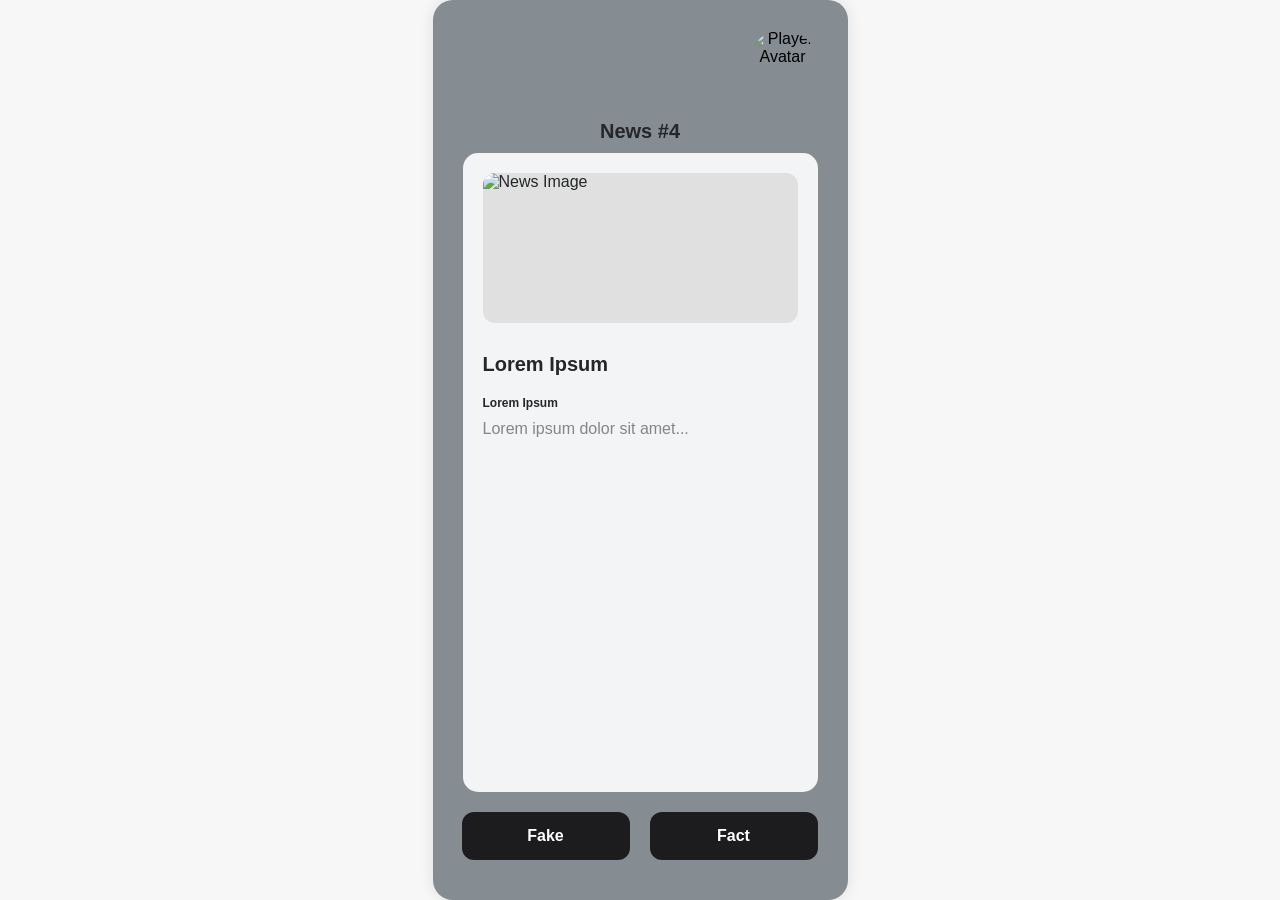
==== news.html @ e830c0e5 "Add files via upload" ====
<!DOCTYPE html>
<html lang="en">
<head>
    <meta charset="UTF-8">
    <meta name="viewport" content="width=device-width, initial-scale=1.0">
    <title>Fake or Fact - Quiz</title>
    <link rel="stylesheet" href="style/news.css">
</head>
<body>
    <div class="container">
        <!-- Аватар у правому верхньому куті -->
        <header class="quiz-header">
            <img id="player-avatar" src="" alt="Player Avatar" class="avatar">
        </header>

        <!-- Лічильник новини по центру -->
        <div class="news-counter">
            <span id="question-counter">News #4</span>
        </div>

        <!-- Контент новини -->
        <main class="news-content">
            <img id="news-image" src="" alt="News Image" class="news-image">
            <h2 id="news-title">Lorem Ipsum</h2>
            <h4 id="news-date">Lorem Ipsum</h2>
            <p id="news-text">Lorem ipsum dolor sit amet...</p>
        </main>

        <!-- Кнопки вибору -->
        <div class="buttons">
            <button id="fake-btn" class="btn fake-btn">Fake</button>
            <button id="fact-btn" class="btn fact-btn">Fact</button>
        </div>
    </div>

    <script src="js/news.js"></script>
</body>

</html>
---- style/news.css ----
* {
  margin: 0;
  padding: 0;
  box-sizing: border-box;
}

body, html {
  height: 100%;
  display: flex;
  justify-content: center;
  align-items: center;
  background-color: #f7f7f7;
  font-family: -apple-system, BlinkMacSystemFont, "Segoe UI", Roboto, sans-serif;
}

.container {
  width: 415px;
  height: 100%;
  background-color: #858d93;
  border-radius: 20px;
  padding: 40px 30px;
  text-align: center;
  box-shadow: 0 0 15px rgba(0, 0, 0, 0.1);
  display: flex;
  flex-direction: column;
  justify-content: center;
}


.quiz-header {
    display: flex;
    justify-content: flex-end;
    align-items: center;
}

.avatar {
    width: 70px;
    height: 70px;
    margin-top: -10px;
    border-radius: 50%;
}


.news-counter {
    text-align: center;
    margin: 20px 0 10px;
    color: #242729;
}

#question-counter {
    font-size: 20px;
    font-weight: bold;
    color: #242729;
}


.news-content {
    background-color: #f2f4f5;
    border-radius: 15px;
    padding: 20px;
    flex-grow: 1;
    display: flex;
    flex-direction: column;
    align-items: flex-start; 
    text-align: left;
    color: #242729;
}


.news-image {
    width: 100%;
    height: 150px;
    background-color: #e0e0e0;
    border-radius: 12px;
    object-fit: cover;
    margin-bottom: 20px;
}


#news-title {
    font-size: 20px;
    font-weight: 700;
    margin: 10px 0;
    color: #242729;
    text-align: left;
}
#news-date {
    font-size: 12px;
    margin: 10px 0;
    color: #242729;
    text-align: left;
}


#news-text {
    font-size: 16px;
    color: #858585;
    text-align: left;
}


.buttons {
    display: flex;
    justify-content: space-evenly;
    margin-top: 20px;
    margin-left: -11px;
    width: 376px;
}

.btn {
    flex: 1;
    margin: 0 10px;
    padding: 15px 0;
    font-size: 16px;
    font-weight: bold;
    border: none;
    border-radius: 12px;
    cursor: pointer;
    background-color: #242729;
    color: white;
    transition: background-color 0.3s ease;
}

.btn:hover {
    background-color: #333;
}

.fake-btn {
    background-color: #1c1c1e;
}

.fact-btn {
    background-color: #1c1c1e;
}
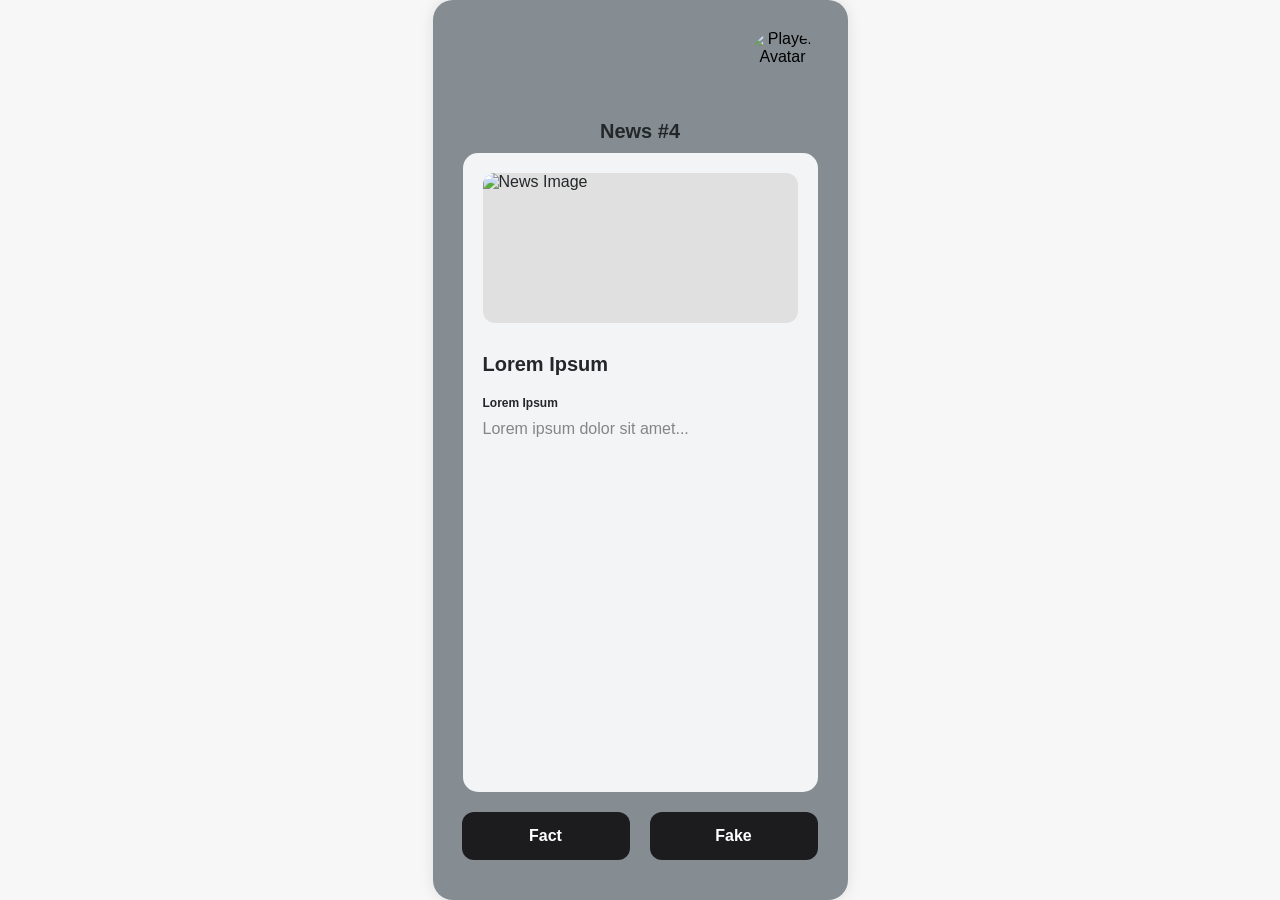
==== commit 5b9b81a1: "Update news.html" ====
--- a/news.html
+++ b/news.html
@@ -28,12 +28,12 @@
 
         <!-- Кнопки вибору -->
         <div class="buttons">
-            <button id="fake-btn" class="btn fake-btn">Fake</button>
-            <button id="fact-btn" class="btn fact-btn">Fact</button>
+            <button id="fake-btn" class="btn fake-btn">Fact</button>
+            <button id="fact-btn" class="btn fact-btn">Fake</button>
         </div>
     </div>
 
     <script src="js/news.js"></script>
 </body>
 
-</html>+</html>
